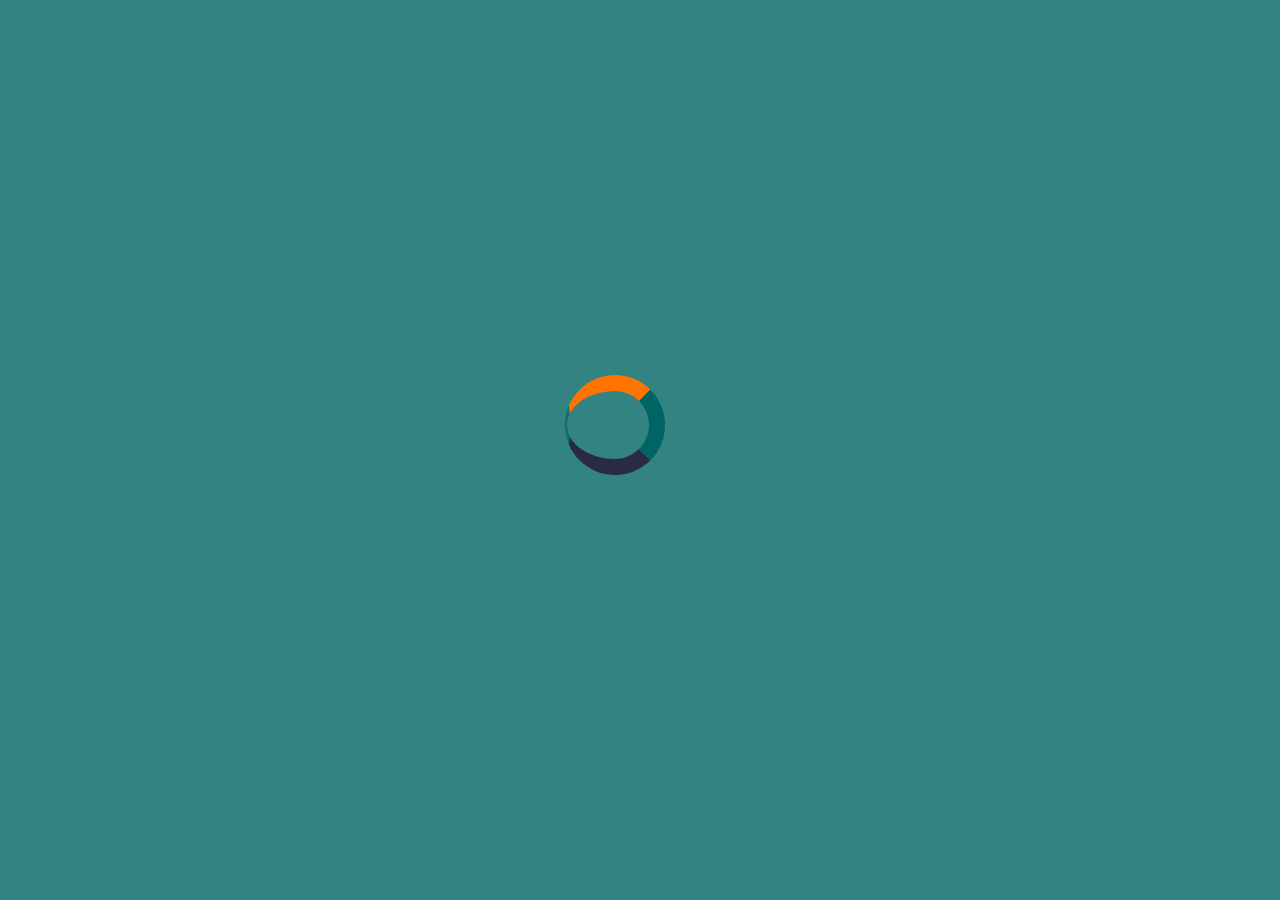
==== about.html @ fda04b48 "Added page loader" ====
<!DOCTYPE html>
<html lang="en">
  <head>
    <!-- Required meta tags -->
    <meta charset="UTF-8">
    <meta name="viewport" content="width=device-width, initial-scale=1, shrink-to-fit=no">
    <meta http-equiv="X-UA-Compatible" content="ie=edge">

    <link rel="stylesheet" href="https://stackpath.bootstrapcdn.com/bootstrap/4.5.2/css/bootstrap.min.css" integrity="sha384-JcKb8q3iqJ61gNV9KGb8thSsNjpSL0n8PARn9HuZOnIxN0hoP+VmmDGMN5t9UJ0Z" crossorigin="anonymous">
    <link rel="stylesheet" href="https://use.fontawesome.com/releases/v5.3.1/css/all.css" integrity="sha384-mzrmE5qonljUremFsqc01SB46JvROS7bZs3IO2EmfFsd15uHvIt+Y8vEf7N7fWAU" crossorigin="anonymous">

    <link rel="stylesheet" type="text/css" href="css/style.css">

    <link rel="icon" type="image/png" href="img/wolf.png">
  
    <title>John-FrontEndDeveloper</title>
  </head>
<body onload="myLoader()" style="margin:0;">
  <!-- LOADER -->
  <div id="loader"></div>
  <div style="display:none;" id="myDiv" class="animate-bottom">

    <!-- MAIN CONTENT -->
    <header class="menu-section">
      <div class="menu-btn">
        <div class="btn-line"></div>
        <div class="btn-line"></div>
        <div class="btn-line"></div>
      </div>

      <nav id="navbar" class="menu">
        <div class="menu-branding">
          <div class="portrait text-center">
            <img src="img/me5.jpg" alt="Display picture" class="rounded">
          </div>
        </div>
        <ul class="menu-nav">
          <li class="nav-item">
            <a href="index.html" class="nav-link">Home</a>
          </li>
          <li class="nav-item active">
            <a href="about.html" class="nav-link">About Me</a>
          </li>
          <li class="nav-item">
            <a href="projects.html" class="nav-link">My Projects</a>
          </li>
          <li class="nav-item">
            <a href="contact.html" class="nav-link">Contact Me</a>
          </li>
        </ul>
      </nav>
    </header>

    <main class="about-section">
      <h1 class="lg-heading">About
        <span class="orange">Me</span>
      </h1>
      <h2 class="sm-heading">Nice to meet you!</h2>
      <div class="about-info">
        <div class="bioimage"></div>
        <div class="resume">
          <a href="https://mail-attachment.googleusercontent.com/attachment/u/0/?ui=2&ik=9431e55ca3&attid=0.1&permmsgid=msg-a:r6658752049898734326&th=174a8b632377aaa9&view=att&disp=inline&realattid=f_kfab2hzu0&saddbat=[base64]" target="_blank">My Resume <i class="fas fa-file"></i></a>
        </div>
        <div class="bio">
          <h5>My name is <span class="orange">John Adibe</span>. I studied at the University of Nigeria, Nsukka and completed my Bachelor's Degree in Mathematics Education in 2017 and I have worked for secondary schools as a Mathematics tutor for several years before coming to Lagos State. I now feel that it is time to realise my dream of working in the IT industry.</h5>
          <h5 class="pt-3">I completed a self-funded course in front end web development with a training platform called COURSERA in March 2020. I've completed several projects and still counting. <em>Other than coffee, birthing ideas to life through code and seeing it improve lives and productivity of users is what excites me the most about being a software developer.</em></h5>
          <h5 class="pt-3">I am a highly effective and committed individual with strong problem solving Mathematic abilities, combining good organisational skills and computer languages. With my technical experience and a natural flair for creativity and a keen eye for detail, I crave for an opportunity to advance my career.</h5>
        </div>
        <div class="lang-and-tools lang">
          <h3><span class="orange">Technical Skills</h3><hr>
          <div class="techSkill pb-4">
            <div>
              <i class="fab fa-html5 fa-3x"></i><br>HTML5
            </div>
            <div>
              <i class="fab fa-css3-alt fa-3x"></i><br>CSS
            </div>
            <div>
              Bootstrap
            </div>
            <div>
              <i class="fab fa-js-square fa-3x"></i><br>JavaScript
            </div>
            <div>
              jQuery
            </div>
            <div>
              <i class="fab fa-react fa-3x"></i><br>React
            </div>
          </div>
        </div>
        <div class="lang-and-tools tools">
          <h3><span class="orange">Technical Tools</h3><hr>
          <ul style="list-style: none; padding: 0;">
            <li>Sublime Text and VS Code for my text editor.</li><hr>
            <li>GitHub for version control.</li><hr>
            <li>CLI <em>Windows Powershell</em>, for navigating and installing packages.</li><hr>
            <li>Figma for prototyping and sketching.</li><hr>
            <li>...and of course Google for when I don't know stuff.</li>
          </ul>
        </div>
      </div>
    </main>

      <footer class="main-footer">
        Copyright &copy; 2020 
      </footer>
    </main>
  </div>



  <script src="https://code.jquery.com/jquery-3.5.1.slim.min.js" integrity="sha384-DfXdz2htPH0lsSSs5nCTpuj/zy4C+OGpamoFVy38MVBnE+IbbVYUew+OrCXaRkfj" crossorigin="anonymous"></script>
  <script src="https://cdn.jsdelivr.net/npm/popper.js@1.16.1/dist/umd/popper.min.js" integrity="sha384-9/reFTGAW83EW2RDu2S0VKaIzap3H66lZH81PoYlFhbGU+6BZp6G7niu735Sk7lN" crossorigin="anonymous"></script>
  <script src="https://stackpath.bootstrapcdn.com/bootstrap/4.5.2/js/bootstrap.min.js" integrity="sha384-B4gt1jrGC7Jh4AgTPSdUtOBvfO8shuf57BaghqFfPlYxofvL8/KUEfYiJOMMV+rV" crossorigin="anonymous"></script>
  <script src="js/script.js"></script>
</body>
</html>
---- css/style.css ----
@import url('https://fonts.googleapis.com/css2?family=Barlow+Condensed:wght@500&display=swap');
@import url('https://fonts.googleapis.com/css2?family=Rubik&display=swap');

* {
  -webkit-box-sizing: border-box;
          box-sizing: border-box;
}

body {
  background-color: rgba(0, 100, 100, 0.8);
  line-height: 1.5;
  height: 100%;
  color: #fff;
}

h1, h2, h3 {
  margin: 0;
  width: auto;
  max-width: 100%;
}
a {
  color: #fff;
  text-decoration: none;
}


/***** PRELOADING ICON *****/
#loader {
  position: absolute;
  left: 50%;
  top: 50%;
  z-index: 1;
  width: 150px;
  height: 150px;
  margin: -75px 0 0 -75px;
  border: 2px solid rgba(0, 100, 100, 0.7);
  border-radius: 50%;
  border-top: 16px solid #ff7400;
  border-right: 16px solid rgb(0, 100, 100);
  border-bottom: 16px solid #2a2a40;
  width: 100px;
  height: 100px;
  -webkit-animation: spin 2s linear infinite;
  animation: spin 2s linear infinite;
}
@-webkit-keyframes spin {
  0% { -webkit-transform: rotate(0deg); }
  100% { -webkit-transform: rotate(360deg); }
}
@keyframes spin {
  0% { transform: rotate(0deg); }
  100% { transform: rotate(360deg); }
}

/* Add animation to "page content" */
.animate-bottom {
  position: relative;
  -webkit-animation-name: animatebottom;
  -webkit-animation-duration: 1s;
  animation-name: animatebottom;
  animation-duration: 1s
}
@-webkit-keyframes animatebottom {
  from { bottom:-100px; opacity:0 } 
  to { bottom:0px; opacity:1 }
}
@keyframes animatebottom { 
  from{ bottom:-100px; opacity:0 } 
  to{ bottom:0; opacity:1 }
}
#myDiv {
  display: none;
}
/***** END OF PRELOADING ICON *****/


/***** INDEX PAGE *****/
.menu-btn {
  position: fixed;
  z-index: 3;
  right: 35px;
  top: 35px;
  cursor: pointer;
  -webkit-transition: all 0.4s ease-out;
  transition: all 0.4s ease-out;
}
.menu-btn .btn-line {
  width: 30px;
  height: 3px;
  margin: 0 0 5px 0;
  background: #ff7400;
  -webkit-transition: all 0.4s ease-out;
  transition: all 0.4s ease-out;
}
.menu-btn.close {
  -webkit-transform: rotate(180deg);
          transform: rotate(180deg);
}
.menu-btn.close .btn-line:nth-child(1) {
  -webkit-transform: rotate(45deg) translate(5px, 5px);
          transform: rotate(45deg) translate(5px, 5px);
}
.menu-btn.close .btn-line:nth-child(2) {
  opacity: 0;
}
.menu-btn.close .btn-line:nth-child(3) {
  -webkit-transform: rotate(-45deg) translate(7px, -6px);
          transform: rotate(-45deg) translate(7px, -6px);
}

.menu {
  position: fixed;
  top: 0;
  width: 100%;
  visibility: hidden;
}
.menu.show {
  visibility: visible;
  overflow: hidden;
}

.menu-branding, .menu-nav {
  display: -webkit-box;
  display: -ms-flexbox;
  display: flex;
  -webkit-box-orient: vertical;
  -webkit-box-direction: normal;
      -ms-flex-flow: column wrap;
          flex-flow: column wrap;
  -webkit-box-align: center;
      -ms-flex-align: center;
          align-items: center;
  -webkit-box-pack: center;
      -ms-flex-pack: center;
          justify-content: center;
  float: left;
  width: 50%;
  height: 100vh;
  overflow: hidden;
}

.menu-nav {
  margin: 0;
  padding: 0;
  background: rgba(0, 100, 100, 0.9);
  list-style: none;
  -webkit-transform: translate3d(0, -100%, 0);
          transform: translate3d(0, -100%, 0);
  -webkit-transition: all 0.4s ease-out;
  transition: all 0.4s ease-out;
}

.menu-nav .nav-item a {
  font-family: 'Rubik', sans-serif;
  font-weight: bold;
  font-size: 2rem;
} 
.menu-nav.show {
  -webkit-transform: translate3d(0, 0, 0);
          transform: translate3d(0, 0, 0);
}
.menu-branding {
  background: rgba(0, 100, 100, 0.9);
  -webkit-transform: translate3d(0, 100%, 0);
          transform: translate3d(0, 100%, 0);
  -webkit-transition: all 0.4s ease-out;
  transition: all 0.4s ease-out;
}

.menu-branding.show {
  -webkit-transform: translate3d(0, 0, 0);
          transform: translate3d(0, 0, 0);
}

.menu .nav-item {
  -webkit-transform: translate3d(600px, 0, 0);
          transform: translate3d(600px, 0, 0);
  -webkit-transition: all 0.4s ease-out;
  transition: all 0.4s ease-out;
}

.menu .nav-item.show {
  -webkit-transform: translate3d(0, 0, 0);
          transform: translate3d(0, 0, 0);
}

.menu .nav-item.active > a {
  color: #ff6200;
}

.menu .nav-link {
  display: inline-block;
  position: relative;
  font-size: 23px;
  text-transform: uppercase;
  padding: 1rem 0;
  color: #fff;
  text-decoration: none;
  -webkit-transition: all 0.4s ease-out;
  transition: all 0.4s ease-out;
}

.menu .nav-link:hover {
  color: #ff6200;
}

.nav-item:nth-child(1) {
  -webkit-transition-delay: 0.2s;
          transition-delay: 0.2s;
}

.nav-item:nth-child(2) {
  -webkit-transition-delay: 0.4s;
          transition-delay: 0.4s;
}

.nav-item:nth-child(3) {
  -webkit-transition-delay: 0.6s;
          transition-delay: 0.6s;
}

.nav-item:nth-child(4) {
  -webkit-transition-delay: 0.8s;
          transition-delay: 0.8s;
}

header#navbar {
  /*position: fixed;
  z-index: 2;
  width: 100%;*/
}

main {
  padding: 4rem;
  min-height: calc(100vh - 60px);
  background: #2a2a40;
}

h1.lg-heading, h2.lg-heading, h3.lg-heading {
  font-size: 3.5rem;
}

h1.sm-heading, h2.sm-heading, h3.sm-heading {
  font-family: 'Barlow Condensed', sans-serif;
  margin-top: 1rem;
  margin-bottom: 2rem;
  padding: 0.2rem 1rem;
  background: rgba(0, 128, 128, 0.9);
  color: #fff;
  font-size: 1.8rem;
  border-radius: 10px;
}
main .orange {
  color: #ff6200;
}
main .icons {
  margin-top: 2rem;
}
main .icons a {
  margin-right: 2rem;
}
main .icons a:hover {
  color: #ff6200;
  -webkit-transition: 0.2s ease-out;
  transition: 0.2s ease-out;
  -webkit-transform: scale(1);
          transform: scale(1);
}
main.welcome-section {
  overflow: none;
}
main.welcome-section h1 {
  margin-top: 20vh;
}
.main-footer {
  font-family: 'Barlow Condensed', sans-serif;
  text-align: center;
  color: silver;
  padding: 1rem;
  height: 60px;
  bottom: 0;
  font-size: 1.2rem;
}
/***** END OF INDEX PAGE *****/



/***** ABOUT PAGE *****/
.about-info {
  text-align: center;
  display: -ms-grid;
  display: grid;
  grid-gap: 25px;
  /*-ms-grid-columns: 1fr;*/
  grid-template-columns: 1fr;
}
.about-info .bioimage {
  background: url('../img/me5.jpg');
  background-size: cover;
  margin: auto;
  width: 199px;
  height: 225px;
  max-width: 100%;
  border-radius: 20px; 
  box-shadow: 0 5px 5px 0 rgba(0, 0, 0, 0.5);
}
.about-info .resume a {
  background-color: rgb(0, 100, 100);
  border-radius: 5px;
  padding: 5px;
  text-decoration: none;
  box-shadow: 0 5px 5px 0 rgba(0, 0, 0, 0.2);
} 
.about-info .resume a:hover {
  color: #fff;
}
.about-info .bio h5 {
  font-family: 'Rubik', sans-serif;
  font-size: 1.2rem;
  font-weight: normal;
}
.about-info .lang-and-tools {
  background-color: rgba(0, 100, 100, 0.5);
  padding: 5px 10px;
  border-radius: 5px;
  border-bottom: solid 3px #ff6200;
  max-width: 100%;
}
.techSkill {
  display: -ms-grid;
  display: grid;
  grid-gap: 3rem;
  justify-content: center;
  -ms-grid-template-columns: (1fr)[3];
      grid-template-columns: repeat(3, 1fr); 
}
/***** END OF ABOUT PAGE *****/



/***** CONTACT ME PAGE *****/
.contact-info {
  font-family: 'Rubik', sans-serif;
} 
/***** END OF CONTACT ME PAGE *****/



/***** MEDIA QUERY *****/
@media screen and (max-width: 875px) {
  main {
    -webkit-box-align: center;
        -ms-flex-align: center;
            align-items: center;
    text-align: center;
  }
  main .lg-heading {
    line-height: 1;
    margin-bottom: 1rem;
    font-size: 2.2rem;
  }
  main .sm-heading {
    font-size: 1.5rem;
  }
  .about-info .bio h5 {
    font-size: 1rem;
  }
  .about-info .lang-and-tools .orange {
    font-size: 1.6rem;
  }
  ul.menu-nav, div.menu-branding {
    width: 100%;
    min-height: 0;
    height: 50vh;
  }
  ul.menu-nav.show, div.menu-branding.show {
    -webkit-transform: translate3d(0, 0, 0);
            transform: translate3d(0, 0, 0);
  }
  .menu-nav {
    height: 70vh;
    -webkit-transform: translate3d(-100%, 0, 0);
            transform: translate3d(-100%, 0, 0);
    font-size: 20px;
  }
  .menu-nav .nav-item a {
    font-size: 1.4rem;
  } 
  .menu-branding {
    height: 30vh;
    -webkit-transform: translate3d(100%, 0, 0);
            transform: translate3d(100%, 0, 0);
  }
  .menu-branding .portrait img {
    background-size: cover;
    height: 40vh;
    border-radius: 15px;
  }

  main .icons a {
    margin-right: 1rem;
  }

  /*.projects {
    -ms-grid-template-columns: 1fr;
        grid-template-columns: 1fr;
  }*/
  .techSkill {
    -ms-grid-template-columns: (1fr)[2];
        grid-template-columns: repeat(2, 1fr); 
  }
}
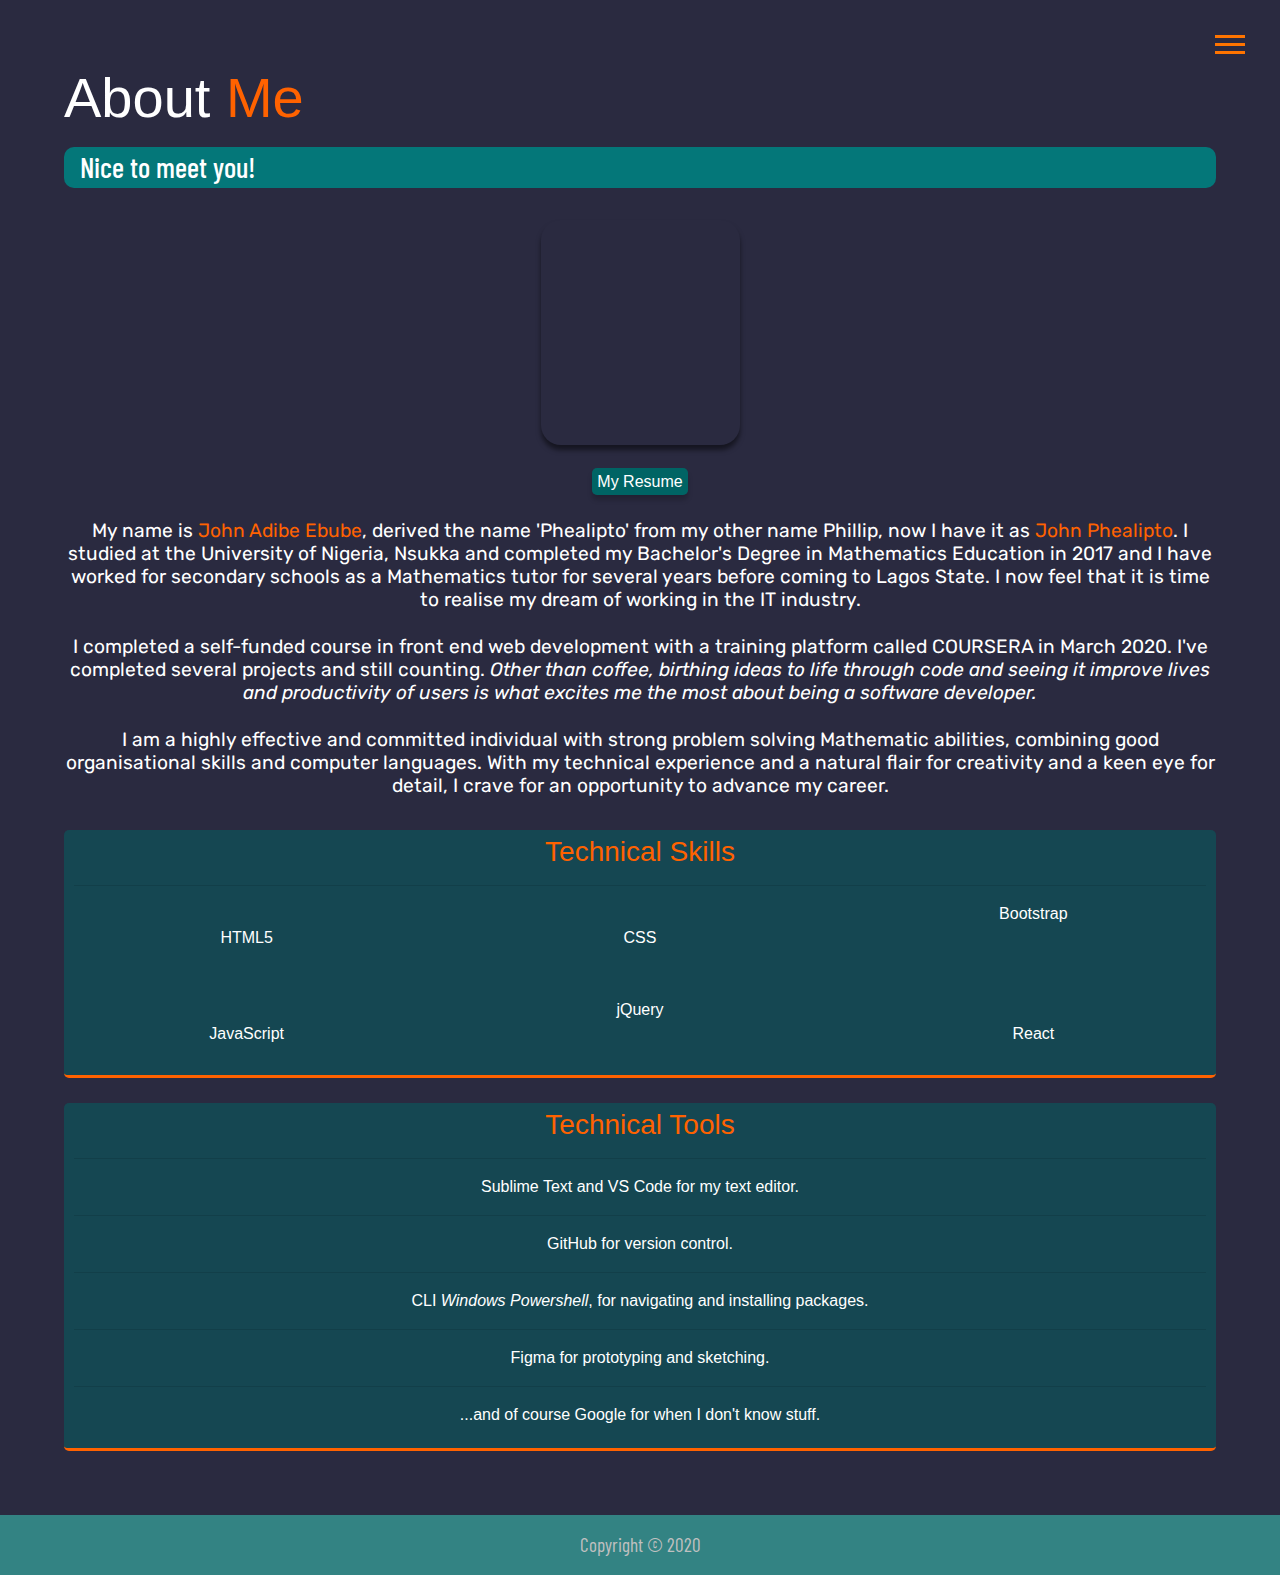
==== commit f93e35ca: "Little chnages" ====
--- a/about.html
+++ b/about.html
@@ -11,14 +11,13 @@
 
     <link rel="stylesheet" type="text/css" href="css/style.css">
 
-    <link rel="icon" type="image/png" href="img/wolf.png">
+    <link rel="icon" type="image/png" href="img/dark.png">
   
-    <title>John-FrontEndDeveloper</title>
+    <title>About - John Phealipto</title>
   </head>
-<body onload="myLoader()" style="margin:0;">
+<body>
   <!-- LOADER -->
-  <div id="loader"></div>
-  <div style="display:none;" id="myDiv" class="animate-bottom">
+  <div class="animate-bottom">
 
     <!-- MAIN CONTENT -->
     <header class="menu-section">
@@ -62,7 +61,7 @@
           <a href="https://mail-attachment.googleusercontent.com/attachment/u/0/?ui=2&ik=9431e55ca3&attid=0.1&permmsgid=msg-a:r6658752049898734326&th=174a8b632377aaa9&view=att&disp=inline&realattid=f_kfab2hzu0&saddbat=[base64]" target="_blank">My Resume <i class="fas fa-file"></i></a>
         </div>
         <div class="bio">
-          <h5>My name is <span class="orange">John Adibe</span>. I studied at the University of Nigeria, Nsukka and completed my Bachelor's Degree in Mathematics Education in 2017 and I have worked for secondary schools as a Mathematics tutor for several years before coming to Lagos State. I now feel that it is time to realise my dream of working in the IT industry.</h5>
+          <h5>My name is <span class="orange">John Adibe Ebube</span>, derived the name 'Phealipto' from my other name Phillip, now I have it as <span class="orange">John Phealipto</span>. I studied at the University of Nigeria, Nsukka and completed my Bachelor's Degree in Mathematics Education in 2017 and I have worked for secondary schools as a Mathematics tutor for several years before coming to Lagos State. I now feel that it is time to realise my dream of working in the IT industry.</h5>
           <h5 class="pt-3">I completed a self-funded course in front end web development with a training platform called COURSERA in March 2020. I've completed several projects and still counting. <em>Other than coffee, birthing ideas to life through code and seeing it improve lives and productivity of users is what excites me the most about being a software developer.</em></h5>
           <h5 class="pt-3">I am a highly effective and committed individual with strong problem solving Mathematic abilities, combining good organisational skills and computer languages. With my technical experience and a natural flair for creativity and a keen eye for detail, I crave for an opportunity to advance my career.</h5>
         </div>
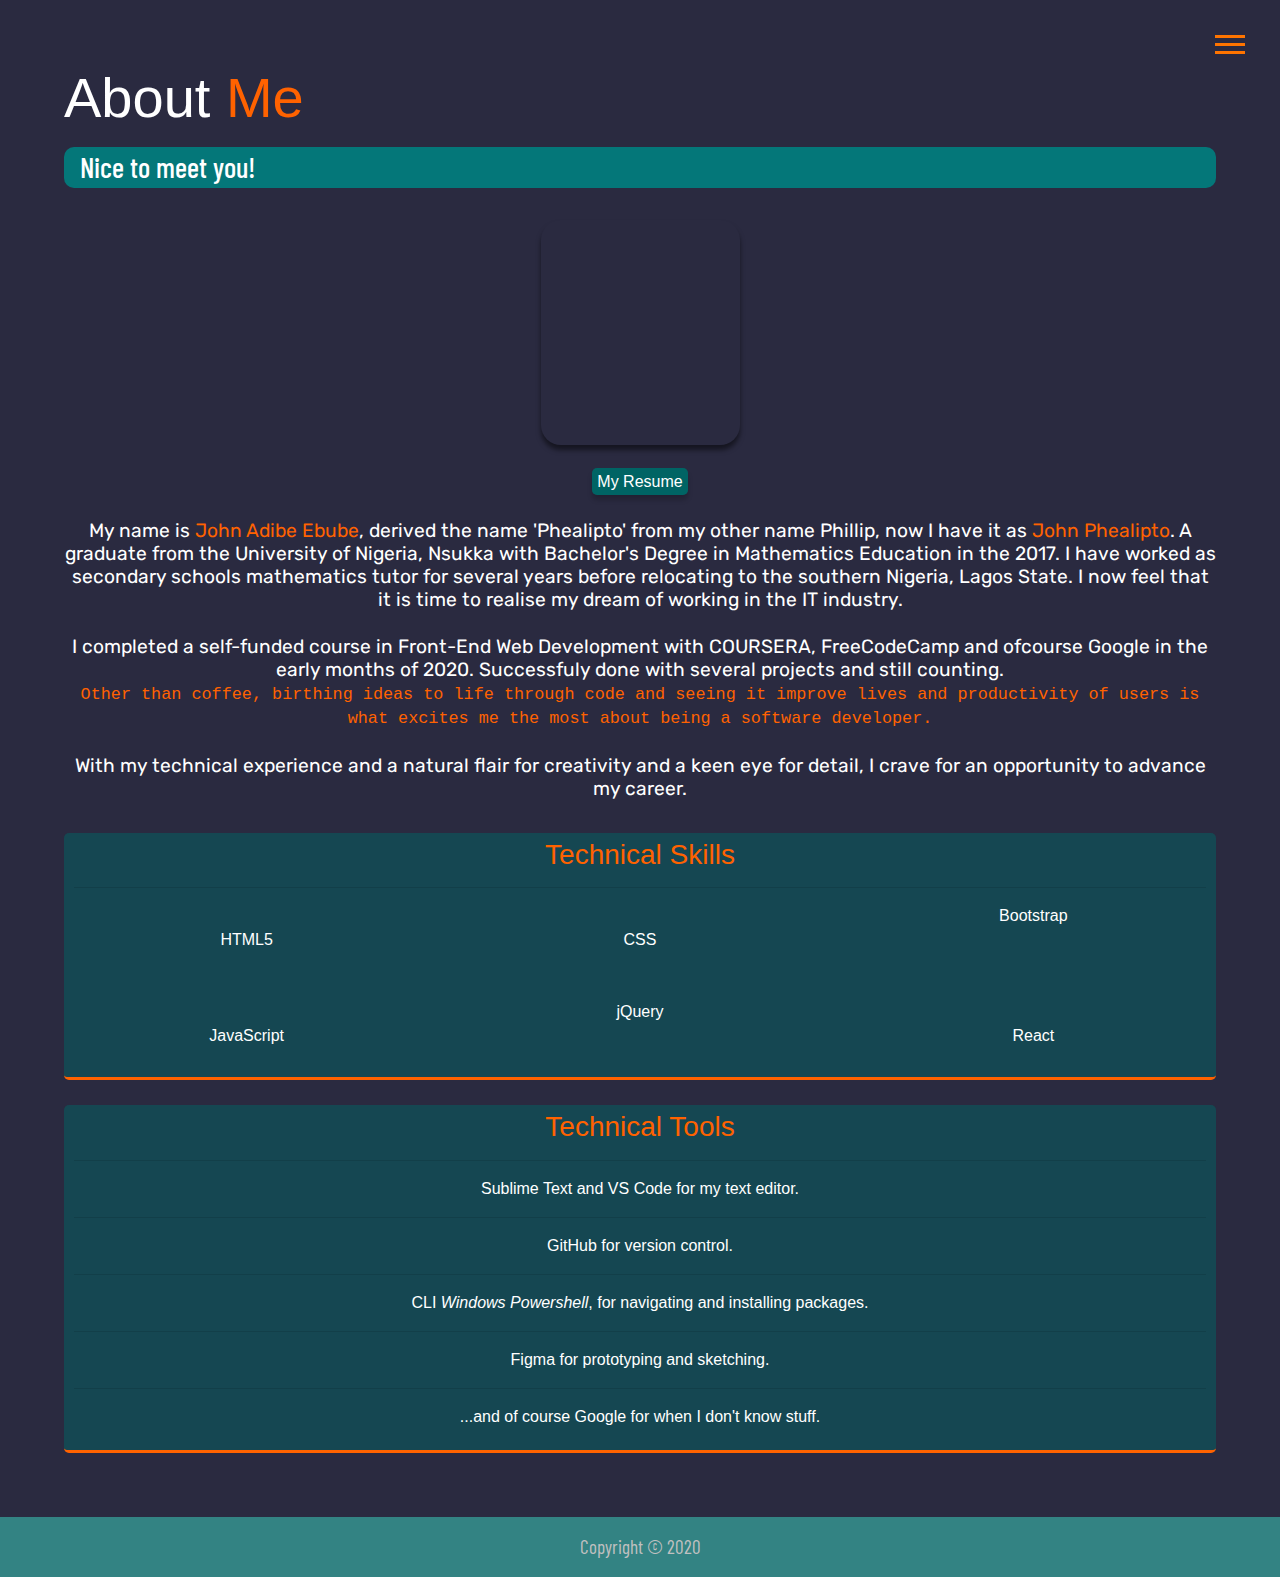
==== commit 3b88b4ca: "Little changes" ====
--- a/about.html
+++ b/about.html
@@ -61,9 +61,9 @@
           <a href="https://mail-attachment.googleusercontent.com/attachment/u/0/?ui=2&ik=9431e55ca3&attid=0.1&permmsgid=msg-a:r6658752049898734326&th=174a8b632377aaa9&view=att&disp=inline&realattid=f_kfab2hzu0&saddbat=[base64]" target="_blank">My Resume <i class="fas fa-file"></i></a>
         </div>
         <div class="bio">
-          <h5>My name is <span class="orange">John Adibe Ebube</span>, derived the name 'Phealipto' from my other name Phillip, now I have it as <span class="orange">John Phealipto</span>. I studied at the University of Nigeria, Nsukka and completed my Bachelor's Degree in Mathematics Education in 2017 and I have worked for secondary schools as a Mathematics tutor for several years before coming to Lagos State. I now feel that it is time to realise my dream of working in the IT industry.</h5>
-          <h5 class="pt-3">I completed a self-funded course in front end web development with a training platform called COURSERA in March 2020. I've completed several projects and still counting. <em>Other than coffee, birthing ideas to life through code and seeing it improve lives and productivity of users is what excites me the most about being a software developer.</em></h5>
-          <h5 class="pt-3">I am a highly effective and committed individual with strong problem solving Mathematic abilities, combining good organisational skills and computer languages. With my technical experience and a natural flair for creativity and a keen eye for detail, I crave for an opportunity to advance my career.</h5>
+          <h5>My name is <span class="orange">John Adibe Ebube</span>, derived the name 'Phealipto' from my other name Phillip, now I have it as <span class="orange">John Phealipto</span>. A graduate from the University of Nigeria, Nsukka with Bachelor's Degree in Mathematics Education in the 2017. I have worked as secondary schools mathematics tutor for several years before relocating to the southern Nigeria, Lagos State. I now feel that it is time to realise my dream of working in the IT industry.</h5>
+          <h5 class="pt-3">I completed a self-funded course in Front-End Web Development with COURSERA, FreeCodeCamp and ofcourse Google in the early months of 2020. Successfuly done with several projects and still counting. <br><code class="orange">Other than coffee, birthing ideas to life through code and seeing it improve lives and productivity of users is what excites me the most about being a software developer.</code></h5>
+          <h5 class="pt-3">With my technical experience and a natural flair for creativity and a keen eye for detail, I crave for an opportunity to advance my career.</h5>
         </div>
         <div class="lang-and-tools lang">
           <h3><span class="orange">Technical Skills</h3><hr>
